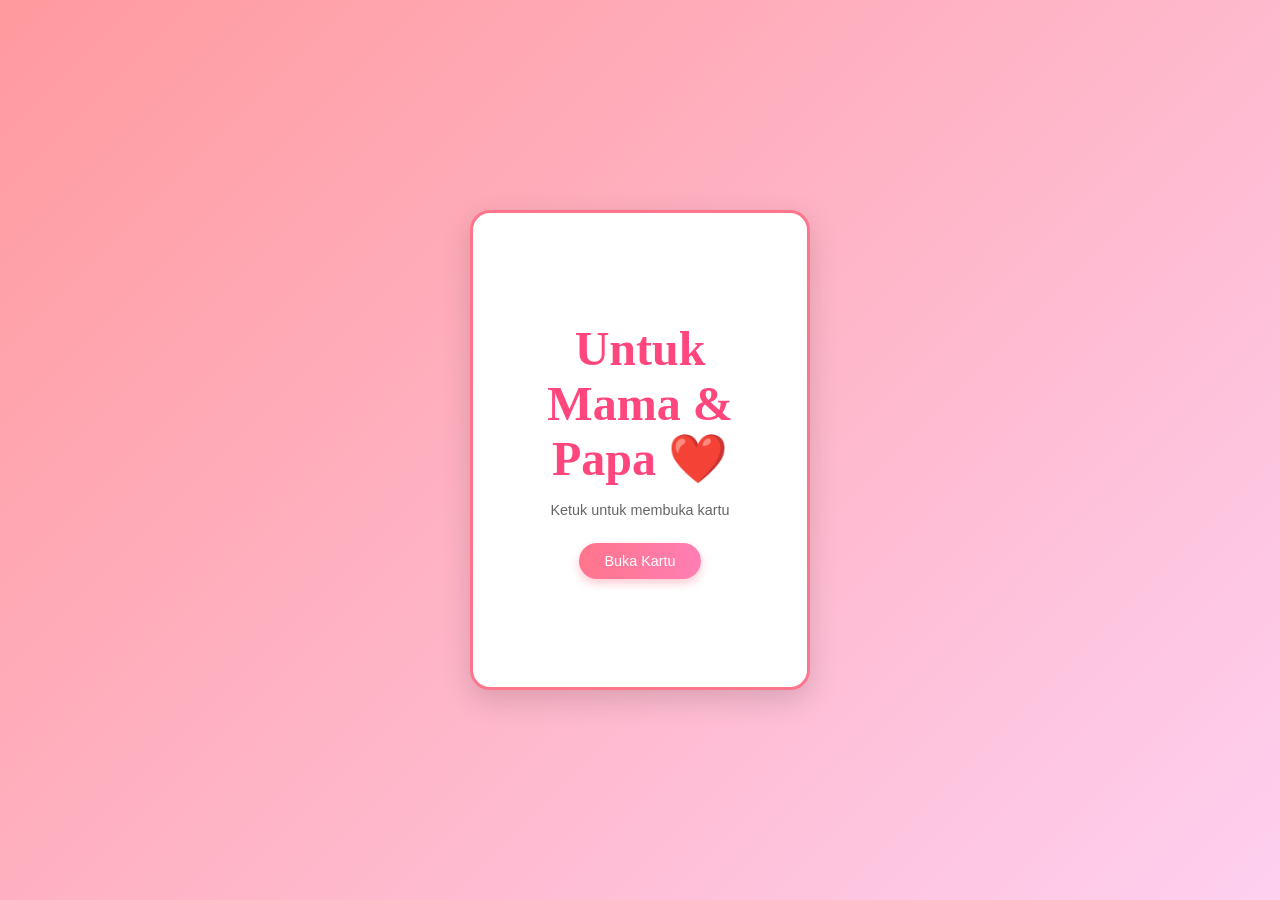
==== index.html @ 5211759c "Add files via upload" ====
<!DOCTYPE html>
<html lang="id">
<head>
    <meta charset="UTF-8">
    <meta name="viewport" content="width=device-width, initial-scale=1.0">
    <title>Kartu Ucapan untuk Mama & Papa</title>
    <link rel="stylesheet" text="text/css" href="style.css">

</head>
<body>

    <!-- Kontainer Efek Hati -->
    <div class="hearts-container" id="hearts-container"></div>

    <div class="card-wrapper">
        <div class="card" id="card">
            <!-- Sisi Depan Kartu (Sampul) -->
            <div class="card-face card-front">
                <div class="front-content">
                    <h1>Untuk Mama & Papa ❤️</h1>
                    <p>Ketuk untuk membuka kartu</p>
                    <button class="open-btn" id="openBtn">Buka Kartu</button>
                </div>
            </div>

            <!-- Sisi Belakang Kartu (Isi Ucapan) -->
            <div class="card-face card-back">
                <div class="back-content">
                    <h2>Terima Kasih, Mama & Papa</h2>
                    <p class="message">
                        Terima kasih atas semua kasih sayang, kesabaran, dan pengorbanan yang tiada henti. 
                        Mama dan Papa adalah rumah terbaik tempat aku pulang, sumber kekuatan, dan inspirasi dalam hidupku. 
                        Semoga Mama dan Papa selalu diberikan kesehatan, kebahagiaan, dan umur panjang. 
                        Aku sangat menyayangi kalian berdua!
                    </p>
                    <p class="signature">From : Kevvin Hariska Wijaya</p>
                    <button class="close-btn" id="closeBtn">Tutup Kembali</button>
                </div>
            </div>
        </div>
    </div>

    <script src="script.js"></script>
</body>
</html>
---- style.css ----
* {
    margin: 0;
    padding: 0;
    box-sizing: border-box;
}

body {
    background: linear-gradient(135deg, #ff9a9e 0%, #fecfef 99%, #fecfef 100%);
    font-family: 'Poppins', sans-serif;
    height: 100vh;
    display: flex;
    justify-content: center;
    align-items: center;
    overflow: hidden;
    position: relative;
}

/* Kontainer Kartu */
.card-wrapper {
    perspective: 1000px;
    z-index: 10;
}

.card {
    width: 340px;
    height: 480px;
    position: relative;
    transform-style: preserve-3d;
    transition: transform 1s cubic-bezier(0.68, -0.55, 0.265, 1.55);
    cursor: pointer;
}

/* Ketika kartu dibuka (menggunakan class 'open') */
.card.open {
    transform: rotateY(180deg);
}

.card-face {
    position: absolute;
    width: 100%;
    height: 100%;
    backface-visibility: hidden;
    border-radius: 20px;
    box-shadow: 0 10px 30px rgba(0, 0, 0, 0.15);
    display: flex;
    flex-direction: column;
    justify-content: center;
    align-items: center;
    padding: 30px;
    text-align: center;
}

/* Tampilan Depan */
.card-front {
    background: #ffffff;
    border: 3px solid #ff758c;
}

.card-front h1 {
    font-family: 'Sacramento', cursive;
    font-size: 3rem;
    color: #ff477e;
    margin-bottom: 15px;
}

.card-front p {
    color: #666;
    font-size: 0.9rem;
    margin-bottom: 25px;
}

/* Tampilan Belakang (Isi) */
.card-back {
    background: #fff0f3;
    transform: rotateY(180deg);
    border: 3px solid #ff758c;
    justify-content: space-between;
}

.card-back h2 {
    font-family: 'Sacramento', cursive;
    font-size: 2.5rem;
    color: #ff477e;
    margin-top: 10px;
}

.message {
    font-size: 0.85rem;
    color: #444;
    line-height: 1.6;
    margin: 10px 0;
}

.signature {
    font-weight: 600;
    color: #ff477e;
    font-size: 0.9rem;
    margin-bottom: 10px;
}

/* Tombol */
button {
    background: linear-gradient(to right, #ff758c, #ff7eb3);
    border: none;
    color: white;
    padding: 10px 25px;
    font-size: 0.9rem;
    border-radius: 25px;
    cursor: pointer;
    box-shadow: 0 4px 10px rgba(255, 117, 140, 0.4);
    transition: transform 0.2s, background 0.2s;
}

button:hover {
    transform: scale(1.05);
}

/* Efek Hati Jatuh di Background */
.hearts-container {
    position: absolute;
    top: 0;
    left: 0;
    width: 100%;
    height: 100%;
    pointer-events: none;
    overflow: hidden;
    z-index: 1;
}

.heart {
    position: absolute;
    color: rgba(255, 71, 126, 0.6);
    font-size: 20px;
    animation: fall linear forwards;
}

@keyframes fall {
    0% {
        transform: translateY(-10vh) rotate(0deg);
        opacity: 1;
    }
    100% {
        transform: translateY(110vh) rotate(360deg);
        opacity: 0;
    }
}
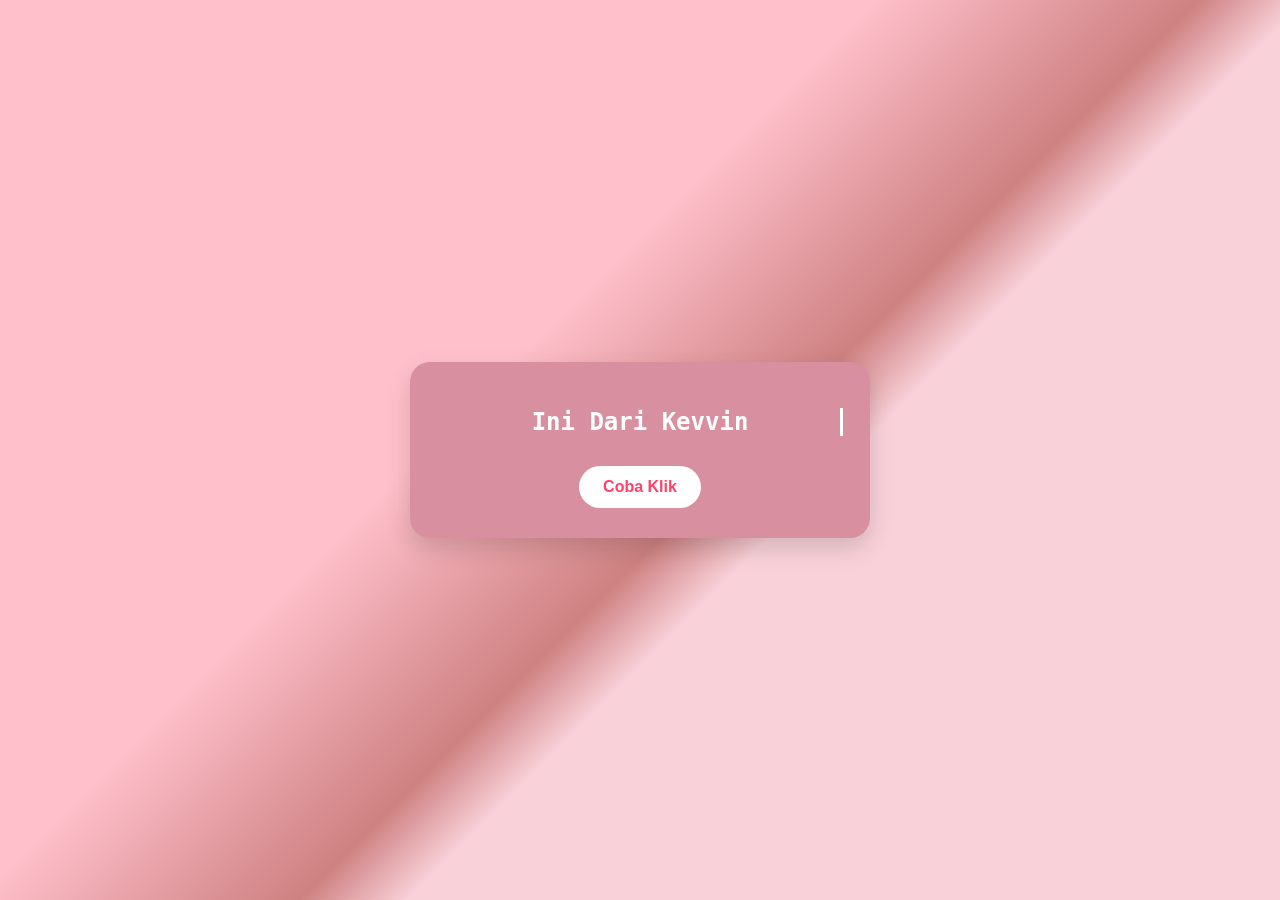
==== commit b318170b: "Add files via upload" ====
--- a/index.html
+++ b/index.html
@@ -1,45 +1,103 @@
-<!DOCTYPE html>
-<html lang="id">
-<head>
-    <meta charset="UTF-8">
-    <meta name="viewport" content="width=device-width, initial-scale=1.0">
-    <title>Kartu Ucapan untuk Mama & Papa</title>
-    <link rel="stylesheet" text="text/css" href="style.css">
-
-</head>
-<body>
-
-    <!-- Kontainer Efek Hati -->
-    <div class="hearts-container" id="hearts-container"></div>
-
-    <div class="card-wrapper">
-        <div class="card" id="card">
-            <!-- Sisi Depan Kartu (Sampul) -->
-            <div class="card-face card-front">
-                <div class="front-content">
-                    <h1>Untuk Mama & Papa ❤️</h1>
-                    <p>Ketuk untuk membuka kartu</p>
-                    <button class="open-btn" id="openBtn">Buka Kartu</button>
-                </div>
-            </div>
-
-            <!-- Sisi Belakang Kartu (Isi Ucapan) -->
-            <div class="card-face card-back">
-                <div class="back-content">
-                    <h2>Terima Kasih, Mama & Papa</h2>
-                    <p class="message">
-                        Terima kasih atas semua kasih sayang, kesabaran, dan pengorbanan yang tiada henti. 
-                        Mama dan Papa adalah rumah terbaik tempat aku pulang, sumber kekuatan, dan inspirasi dalam hidupku. 
-                        Semoga Mama dan Papa selalu diberikan kesehatan, kebahagiaan, dan umur panjang. 
-                        Aku sangat menyayangi kalian berdua!
-                    </p>
-                    <p class="signature">From : Kevvin Hariska Wijaya</p>
-                    <button class="close-btn" id="closeBtn">Tutup Kembali</button>
-                </div>
-            </div>
-        </div>
-    </div>
-
-    <script src="script.js"></script>
-</body>
-</html>+<!doctype html>
+<html lang="en">
+<head>
+    <meta charset="UTF-8" />
+    <meta name="viewport" content="width=device-width, initial-scale=1.0" />
+    <title>Halaman Pertama</title>
+</head>
+<style>
+        body {
+    font-family: 'Segoe UI', Tahoma, Geneva, Verdana, sans-serif;
+    background: linear-gradient(135deg, pink 40%, rgb(206, 129, 129) 55%, #f9d1d9 60%);
+    display: flex;
+    justify-content: center;
+    align-items: center;
+    min-height: 100vh;
+    margin: 0;
+    animation: fadeInPage 1.5s ease-in-out forwards;
+}
+
+@keyframes fadeInPage{
+    from{
+        opacity: 0;
+    }
+    to{
+        opacity: 1;
+    }
+}
+
+.title {
+    color: #ffff;
+    margin-bottom: 15px;
+    font-size: 1.8rem;
+    font-family: monospace;
+    font-size: 24px;
+    white-space: nowrap;
+    overflow: hidden;
+    border-right: 3px solid white;
+    width: 0;
+
+    animation: typing 3.5s steps(13) forwards, blink 0.75s infinite;
+}
+
+@keyframes typing{
+    from{width: 0;}
+    to{width: 100%;}
+}
+
+@keyframes blink{
+    from, to{border-color: transparent;}
+    50% {border-color: white;}
+}
+
+.card {
+    background-color: #d890a1;
+    padding: 30px;
+    border-radius: 20px;
+    box-shadow: 0 10px 25px rgba(0, 0, 0, 0.15);
+    text-align: center;
+    max-width: 400px;
+    width: 90%;
+}
+
+
+.title {
+    color: #ffff;
+    margin-bottom: 15px;
+    font-size: 1.8rem;
+    font-family: monospace;
+    font-size: 24px;
+    white-space: nowrap;
+    overflow: hidden;
+    border-right: 3px solid white;
+    width: 0;
+}
+
+    .btn {
+    background-color: white;
+    color: #ff416c;
+    border: none;
+    padding: 12px 24px;
+    font-size: 1rem;
+    border-radius: 25px;
+    cursor: pointer;
+    margin-top: 15px;
+    transition: transform 0.2s, background-color 0.2s;
+}
+
+.btn:hover {
+    background-color: #ff416c;
+    color: white;
+    transform: scale(1.05);
+}
+
+</style>
+<body>
+    <div class="card">
+    <h1 class="title">Ini Dari Kevvin</h1>
+    <a href="index2.html">
+        <button id="surpriseBtn" class="btn"><b>Coba Klik</b></button>
+    </a>
+    </div>
+</body>
+</html>
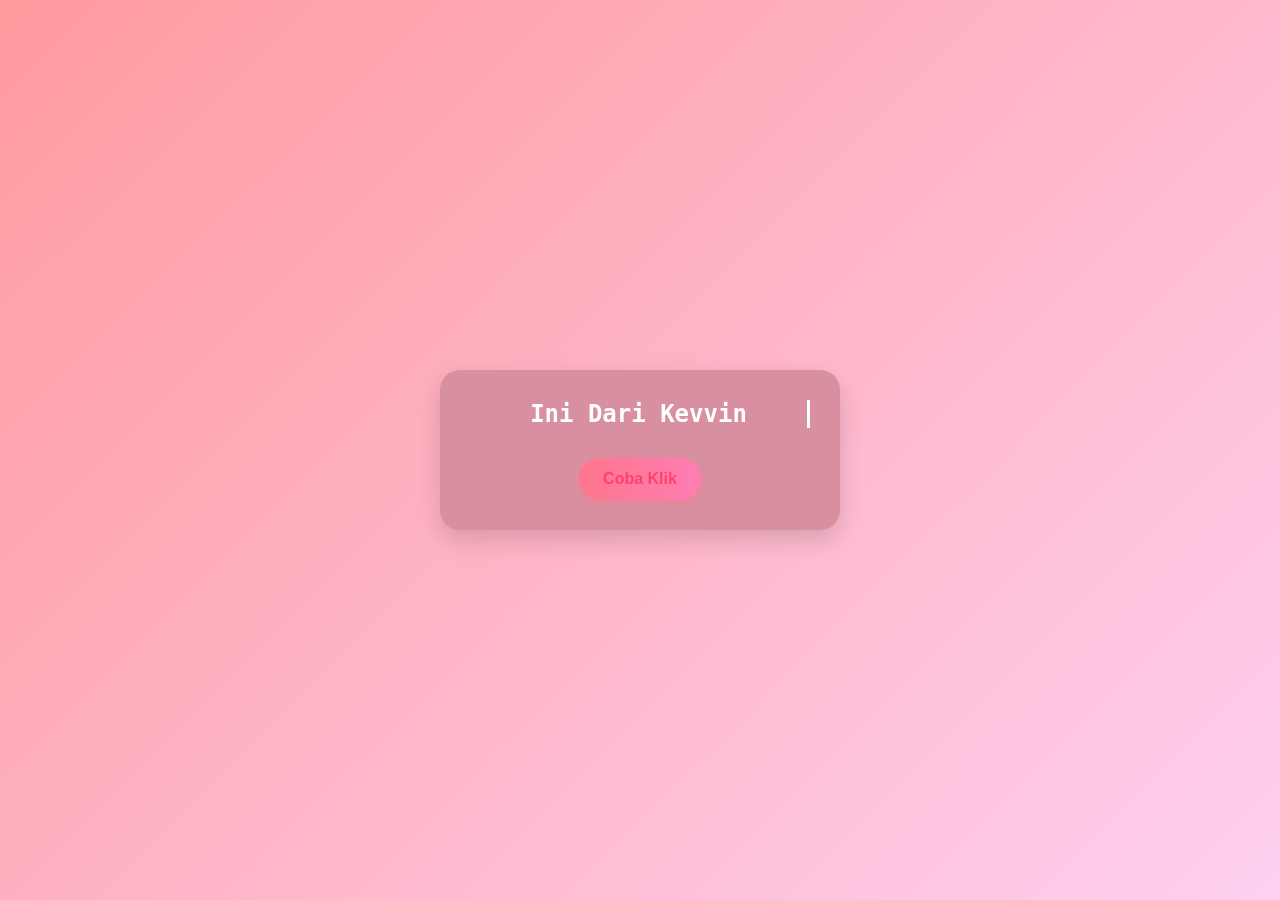
==== commit 066ddd3b: "Add files via upload" ====
--- a/index.html
+++ b/index.html
@@ -5,95 +5,9 @@
     <meta name="viewport" content="width=device-width, initial-scale=1.0" />
     <title>Halaman Pertama</title>
 </head>
-<style>
-        body {
-    font-family: 'Segoe UI', Tahoma, Geneva, Verdana, sans-serif;
-    background: linear-gradient(135deg, pink 40%, rgb(206, 129, 129) 55%, #f9d1d9 60%);
-    display: flex;
-    justify-content: center;
-    align-items: center;
-    min-height: 100vh;
-    margin: 0;
-    animation: fadeInPage 1.5s ease-in-out forwards;
-}
-
-@keyframes fadeInPage{
-    from{
-        opacity: 0;
-    }
-    to{
-        opacity: 1;
-    }
-}
-
-.title {
-    color: #ffff;
-    margin-bottom: 15px;
-    font-size: 1.8rem;
-    font-family: monospace;
-    font-size: 24px;
-    white-space: nowrap;
-    overflow: hidden;
-    border-right: 3px solid white;
-    width: 0;
-
-    animation: typing 3.5s steps(13) forwards, blink 0.75s infinite;
-}
-
-@keyframes typing{
-    from{width: 0;}
-    to{width: 100%;}
-}
-
-@keyframes blink{
-    from, to{border-color: transparent;}
-    50% {border-color: white;}
-}
-
-.card {
-    background-color: #d890a1;
-    padding: 30px;
-    border-radius: 20px;
-    box-shadow: 0 10px 25px rgba(0, 0, 0, 0.15);
-    text-align: center;
-    max-width: 400px;
-    width: 90%;
-}
-
-
-.title {
-    color: #ffff;
-    margin-bottom: 15px;
-    font-size: 1.8rem;
-    font-family: monospace;
-    font-size: 24px;
-    white-space: nowrap;
-    overflow: hidden;
-    border-right: 3px solid white;
-    width: 0;
-}
-
-    .btn {
-    background-color: white;
-    color: #ff416c;
-    border: none;
-    padding: 12px 24px;
-    font-size: 1rem;
-    border-radius: 25px;
-    cursor: pointer;
-    margin-top: 15px;
-    transition: transform 0.2s, background-color 0.2s;
-}
-
-.btn:hover {
-    background-color: #ff416c;
-    color: white;
-    transform: scale(1.05);
-}
-
-</style>
+<link rel="stylesheet" text="text/css" href="style.css">
 <body>
-    <div class="card">
+    <div class="cardhal1">
     <h1 class="title">Ini Dari Kevvin</h1>
     <a href="index2.html">
         <button id="surpriseBtn" class="btn"><b>Coba Klik</b></button>
--- a/style.css
+++ b/style.css
@@ -0,0 +1,211 @@
+* {
+    margin: 0;
+    padding: 0;
+    box-sizing: border-box;
+}
+
+body {
+    background: linear-gradient(135deg, #ff9a9e 0%, #fecfef 99%, #fecfef 100%);
+    font-family: 'Poppins', sans-serif;
+    height: 100vh;
+    display: flex;
+    justify-content: center;
+    align-items: center;
+    overflow: hidden;
+    position: relative;
+}
+
+.title {
+    color: #ffff;
+    margin-bottom: 15px;
+    font-size: 1.8rem;
+    font-family: monospace;
+    font-size: 24px;
+    white-space: nowrap;
+    overflow: hidden;
+    border-right: 3px solid white;
+    width: 0;
+
+    animation: typing 3.5s steps(13) forwards, blink 0.75s infinite;
+}
+
+@keyframes typing{
+    from{width: 0;}
+    to{width: 100%;}
+}
+
+@keyframes blink{
+    from, to{border-color: transparent;}
+    50% {border-color: white;}
+}
+
+.cardhal1 {
+    background-color: #d890a1;
+    padding: 30px;
+    border-radius: 20px;
+    box-shadow: 0 10px 25px rgba(0, 0, 0, 0.15);
+    text-align: center;
+    max-width: 400px;
+    width: 90%;
+}
+
+
+.title {
+    color: #ffff;
+    margin-bottom: 15px;
+    font-size: 1.8rem;
+    font-family: monospace;
+    font-size: 24px;
+    white-space: nowrap;
+    overflow: hidden;
+    border-right: 3px solid white;
+    width: 0;
+}
+
+    .btn {
+    background-color: white;
+    color: #ff416c;
+    border: none;
+    padding: 12px 24px;
+    font-size: 1rem;
+    border-radius: 25px;
+    cursor: pointer;
+    margin-top: 15px;
+    transition: transform 0.2s, background-color 0.2s;
+}
+
+.btn:hover {
+    background-color: #ff416c;
+    color: white;
+    transform: scale(1.05);
+}
+
+/* Kontainer Kartu */
+.card-wrapper {
+    perspective: 1000px;
+    z-index: 10;
+}
+
+.card {
+    width: 340px;
+    height: 480px;
+    position: relative;
+    transform-style: preserve-3d;
+    transition: transform 1s cubic-bezier(0.68, -0.55, 0.265, 1.55);
+    cursor: pointer;
+}
+
+/* Ketika kartu dibuka (menggunakan class 'open') */
+.card.open {
+    transform: rotateY(180deg);
+}
+
+.card-face {
+    position: absolute;
+    width: 100%;
+    height: 100%;
+    backface-visibility: hidden;
+    border-radius: 20px;
+    box-shadow: 0 10px 30px rgba(0, 0, 0, 0.15);
+    display: flex;
+    flex-direction: column;
+    justify-content: center;
+    align-items: center;
+    padding: 30px;
+    text-align: center;
+}
+
+/* Tampilan Depan */
+.card-front {
+    background: #ffffff;
+    border: 3px solid #ff758c;
+}
+
+.card-front h1 {
+    font-family: 'Sacramento', cursive;
+    font-size: 3rem;
+    color: #ff477e;
+    margin-bottom: 15px;
+}
+
+.card-front p {
+    color: #666;
+    font-size: 0.9rem;
+    margin-bottom: 25px;
+}
+
+/* Tampilan Belakang (Isi) */
+.card-back {
+    background: #fff0f3;
+    transform: rotateY(180deg);
+    border: 3px solid #ff758c;
+    justify-content: space-between;
+}
+
+.card-back h2 {
+    font-family: 'Sacramento', cursive;
+    font-size: 2.5rem;
+    color: #ff477e;
+    margin-top: 10px;
+}
+
+.message {
+    font-size: 0.85rem;
+    color: #444;
+    line-height: 1.6;
+    margin: 10px 0;
+}
+
+.signature {
+    font-weight: 600;
+    color: #ff477e;
+    font-size: 0.9rem;
+    margin-bottom: 10px;
+}
+
+/* Tombol */
+button {
+    background: linear-gradient(to right, #ff758c, #ff7eb3);
+    border: none;
+    color: white;
+    padding: 10px 25px;
+    font-size: 0.9rem;
+    border-radius: 25px;
+    cursor: pointer;
+    box-shadow: 0 4px 10px rgba(255, 117, 140, 0.4);
+    transition: transform 0.2s, background 0.2s;
+}
+
+button:hover {
+    transform: scale(1.05);
+}
+
+/* Efek Hati Jatuh di Background */
+.hearts-container {
+    position: absolute;
+    top: 0;
+    left: 0;
+    width: 100%;
+    height: 100%;
+    pointer-events: none;
+    overflow: hidden;
+    z-index: 1;
+}
+
+.heart {
+    position: absolute;
+    color: rgba(255, 71, 126, 0.6);
+    font-size: 20px;
+    animation: fall linear forwards;
+}
+
+@keyframes fall {
+    0% {
+        transform: translateY(-10vh) rotate(0deg);
+        opacity: 1;
+    }
+    100% {
+        transform: translateY(110vh) rotate(360deg);
+        opacity: 0;
+    }
+}
